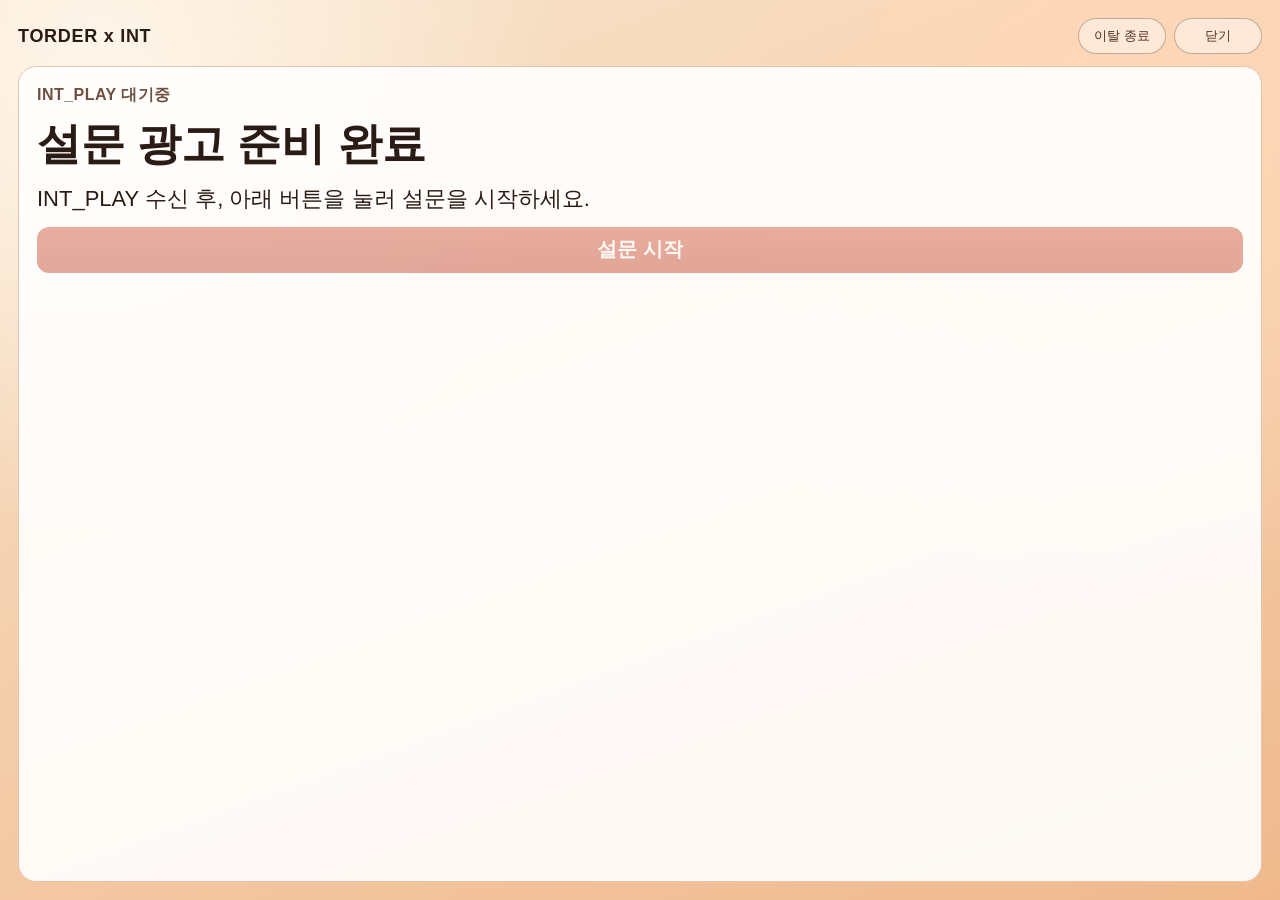
==== v1/index.html @ f09137a5 "update 0324" ====
<!doctype html>
<html lang="ko">
  <head>
    <meta charset="UTF-8" />
    <meta name="viewport" content="width=device-width, initial-scale=1.0, viewport-fit=cover" />
    <title>Torder INT Ad Player</title>
    <link rel="stylesheet" href="./style.css" />
  </head>
  <body>
    <main id="app" aria-live="polite">
      <header class="top-bar">
        <div class="brand">TORDER x INT</div>
        <div class="top-actions">
          <button id="touch-exit-btn" class="ghost-btn" type="button" aria-label="이탈 영역 터치 종료">이탈 종료</button>
          <button id="close-btn" class="ghost-btn" type="button" aria-label="광고 닫기">닫기</button>
        </div>
      </header>

      <section id="view-start" class="view active" data-view="start">
        <p class="kicker">INT_PLAY 대기중</p>
        <h1 class="title">설문 광고 준비 완료</h1>
        <p class="desc">INT_PLAY 수신 후, 아래 버튼을 눌러 설문을 시작하세요.</p>
        <button id="start-btn" class="primary-btn" type="button">설문 시작</button>
      </section>

      <section id="view-question" class="view" data-view="question">
        <p id="question-step" class="kicker">질문 1 / 3</p>
        <h2 id="question-title" class="title">질문 제목</h2>
        <div id="answer-list" class="answer-list" role="listbox" aria-label="설문 답변"></div>
      </section>

      <section id="view-result" class="view" data-view="result">
        <p class="kicker">개인화 결과</p>
        <h2 id="result-title" class="title">결과 제목</h2>
        <p id="result-body" class="desc">결과 메시지</p>
        <button id="lead-btn" class="primary-btn" type="button">신청하기</button>
      </section>

      <section id="view-lead" class="view" data-view="lead">
        <p class="kicker">리드 입력</p>
        <h2 class="title">연락처를 남겨주세요</h2>
        <form id="lead-form" novalidate>
          <label class="field-label" for="name">이름</label>
          <input id="name" name="name" class="field" type="text" autocomplete="name" required />

          <label class="field-label" for="phone">연락처</label>
          <input id="phone" name="phone" class="field" type="tel" inputmode="tel" required />

          <label class="field-label" for="age">나이</label>
          <input id="age" name="age" class="field" type="number" min="14" max="99" required />

          <label class="field-label" for="gender">성별</label>
          <select id="gender" name="gender" class="field" required>
            <option value="">선택</option>
            <option value="female">여성</option>
            <option value="male">남성</option>
            <option value="other">기타</option>
          </select>

          <label class="field-label" for="email">이메일</label>
          <input id="email" name="email" class="field" type="email" autocomplete="email" required />

          <label class="consent-row">
            <input id="consent" name="consent" type="checkbox" required />
            <span>개인정보 수집 및 이용에 동의합니다.</span>
          </label>

          <button id="submit-btn" class="primary-btn" type="submit">제출하기</button>
        </form>
      </section>
    </main>

    <script src="./app.js"></script>
  </body>
</html>
---- v1/style.css ----
html,
body {
  width: 100%;
  height: 100%;
  margin: 0;
  padding: 0;
}

:root {
  --bg-top: #f8e4cb;
  --bg-bottom: #f0b98d;
  --card-bg: rgba(255, 255, 255, 0.9);
  --ink: #2a1b14;
  --subtle: #6f5041;
  --line: #e7c5ac;
  --cta: #bf3f24;
  --cta-ink: #fff6f1;
}

* {
  box-sizing: border-box;
}

body {
  overflow: hidden;
  touch-action: manipulation;
  user-select: none;
  -webkit-user-select: none;
  font-family: "Segoe UI", "Noto Sans KR", "Apple SD Gothic Neo", "Malgun Gothic", sans-serif;
  color: var(--ink);
  background: radial-gradient(circle at 8% 8%, #fff6ea, transparent 32%),
    radial-gradient(circle at 88% 16%, #ffd7b7, transparent 34%),
    linear-gradient(160deg, var(--bg-top), var(--bg-bottom));
}

#app {
  width: 100vw;
  height: 100vh;
  display: grid;
  grid-template-rows: auto 1fr;
  gap: 12px;
  padding: clamp(12px, 2vh, 20px);
}

.top-bar {
  display: flex;
  align-items: center;
  justify-content: space-between;
}

.top-actions {
  display: flex;
  gap: 8px;
  align-items: center;
}

.brand {
  font-size: clamp(14px, 2.1vw, 18px);
  font-weight: 700;
  letter-spacing: 0.04em;
}

.ghost-btn {
  border: 1px solid rgba(85, 56, 43, 0.35);
  background: rgba(255, 255, 255, 0.45);
  color: #532f21;
  border-radius: 999px;
  min-height: 36px;
  min-width: 88px;
  cursor: pointer;
}

.view {
  display: none;
  background: var(--card-bg);
  border: 1px solid var(--line);
  border-radius: 18px;
  padding: clamp(14px, 2vh, 24px);
  align-content: start;
  align-items: start;
  gap: 12px;
  overflow: auto;
}

.view.active {
  display: grid;
}

.kicker {
  margin: 0;
  color: var(--subtle);
  font-size: clamp(12px, 2vw, 16px);
  font-weight: 600;
  letter-spacing: 0.03em;
}

.title {
  margin: 0;
  font-size: clamp(22px, 4.2vw, 44px);
  line-height: 1.2;
}

.desc {
  margin: 0;
  font-size: clamp(15px, 2.4vw, 22px);
  line-height: 1.45;
}

.answer-list {
  width: 100%;
  display: grid;
  grid-template-columns: 1fr;
  gap: 10px;
}

.answer-btn,
.primary-btn,
#submit-btn {
  min-height: 46px;
  border-radius: 12px;
  border: 0;
  cursor: pointer;
  font-size: clamp(15px, 2.2vw, 20px);
}

button:disabled {
  opacity: 0.45;
  cursor: not-allowed;
}

.answer-btn {
  background: #ffffff;
  color: #3e2318;
  border: 1px solid #e5bda0;
  text-align: left;
  padding: 0 14px;
}

.primary-btn,
#submit-btn {
  background: linear-gradient(180deg, #cc4c2f, var(--cta));
  color: var(--cta-ink);
  padding: 0 18px;
  font-weight: 700;
}

#lead-form {
  width: 100%;
  display: grid;
  grid-template-columns: 1fr;
  gap: 10px;
}

.field-label {
  font-size: 14px;
  font-weight: 600;
}

.field {
  width: 100%;
  min-height: 44px;
  border-radius: 10px;
  border: 1px solid #e2b89a;
  padding: 0 12px;
  font-size: 16px;
  background: #fff;
}

.consent-row {
  display: flex;
  gap: 8px;
  align-items: center;
  font-size: 14px;
}

@media (min-width: 720px) {
  .answer-list {
    grid-template-columns: 1fr 1fr;
  }
}
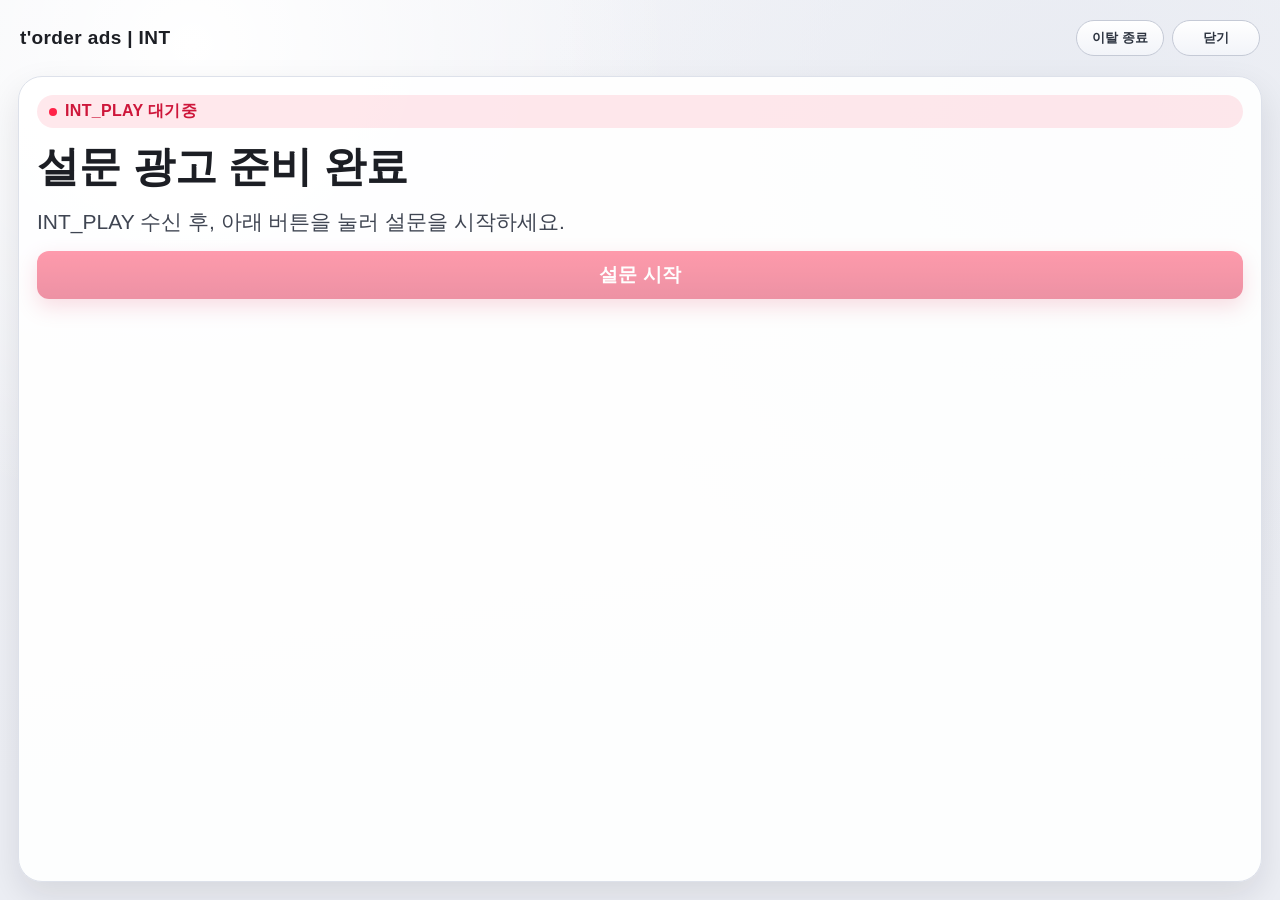
==== commit 24b2a419: "update 0237" ====
--- a/v1/index.html
+++ b/v1/index.html
@@ -9,7 +9,7 @@
   <body>
     <main id="app" aria-live="polite">
       <header class="top-bar">
-        <div class="brand">TORDER x INT</div>
+        <div class="brand">t'order ads | INT</div>
         <div class="top-actions">
           <button id="touch-exit-btn" class="ghost-btn" type="button" aria-label="이탈 영역 터치 종료">이탈 종료</button>
           <button id="close-btn" class="ghost-btn" type="button" aria-label="광고 닫기">닫기</button>
--- a/v1/style.css
+++ b/v1/style.css
@@ -7,14 +7,19 @@
 }
 
 :root {
-  --bg-top: #f8e4cb;
-  --bg-bottom: #f0b98d;
-  --card-bg: rgba(255, 255, 255, 0.9);
-  --ink: #2a1b14;
-  --subtle: #6f5041;
-  --line: #e7c5ac;
-  --cta: #bf3f24;
-  --cta-ink: #fff6f1;
+  --bg-base: #f3f4f8;
+  --bg-glow: #ffffff;
+  --surface: rgba(255, 255, 255, 0.92);
+  --surface-strong: #ffffff;
+  --ink: #1c1e24;
+  --subtle: #585d6b;
+  --line: #dde1ea;
+  --line-strong: #c5cad6;
+  --accent: #ff2348;
+  --accent-dark: #d91038;
+  --dark-chip: #2a2d37;
+  --dark-chip-ink: #eef1f8;
+  --shadow-soft: 0 14px 34px rgba(21, 24, 31, 0.1);
 }
 
 * {
@@ -26,11 +31,12 @@
   touch-action: manipulation;
   user-select: none;
   -webkit-user-select: none;
-  font-family: "Segoe UI", "Noto Sans KR", "Apple SD Gothic Neo", "Malgun Gothic", sans-serif;
+  font-family: "Pretendard", "Segoe UI", "Noto Sans KR", "Apple SD Gothic Neo", "Malgun Gothic", sans-serif;
   color: var(--ink);
-  background: radial-gradient(circle at 8% 8%, #fff6ea, transparent 32%),
-    radial-gradient(circle at 88% 16%, #ffd7b7, transparent 34%),
-    linear-gradient(160deg, var(--bg-top), var(--bg-bottom));
+  background:
+    radial-gradient(circle at 15% 5%, var(--bg-glow), transparent 35%),
+    radial-gradient(circle at 84% 15%, #e8ebf2, transparent 40%),
+    linear-gradient(170deg, var(--bg-base), #eceef4 70%);
 }
 
 #app {
@@ -46,6 +52,7 @@
   display: flex;
   align-items: center;
   justify-content: space-between;
+  padding: 2px 2px 8px;
 }
 
 .top-actions {
@@ -55,31 +62,33 @@
 }
 
 .brand {
-  font-size: clamp(14px, 2.1vw, 18px);
-  font-weight: 700;
-  letter-spacing: 0.04em;
+  font-size: clamp(15px, 2.1vw, 19px);
+  font-weight: 800;
+  letter-spacing: 0.02em;
 }
 
 .ghost-btn {
-  border: 1px solid rgba(85, 56, 43, 0.35);
-  background: rgba(255, 255, 255, 0.45);
-  color: #532f21;
+  border: 1px solid var(--line-strong);
+  background: linear-gradient(180deg, #ffffff, #f2f4f9);
+  color: #2d3440;
   border-radius: 999px;
   min-height: 36px;
   min-width: 88px;
   cursor: pointer;
+  font-weight: 700;
 }
 
 .view {
   display: none;
-  background: var(--card-bg);
+  background: var(--surface);
   border: 1px solid var(--line);
-  border-radius: 18px;
+  border-radius: 24px;
   padding: clamp(14px, 2vh, 24px);
   align-content: start;
   align-items: start;
-  gap: 12px;
+  gap: 14px;
   overflow: auto;
+  box-shadow: var(--shadow-soft);
 }
 
 .view.active {
@@ -90,20 +99,23 @@
   margin: 0;
   color: var(--subtle);
   font-size: clamp(12px, 2vw, 16px);
-  font-weight: 600;
-  letter-spacing: 0.03em;
+  font-weight: 700;
+  letter-spacing: 0.02em;
 }
 
 .title {
   margin: 0;
-  font-size: clamp(22px, 4.2vw, 44px);
-  line-height: 1.2;
+  font-size: clamp(22px, 4.2vw, 42px);
+  line-height: 1.18;
+  max-width: 18ch;
 }
 
 .desc {
   margin: 0;
-  font-size: clamp(15px, 2.4vw, 22px);
-  line-height: 1.45;
+  font-size: clamp(15px, 2.2vw, 21px);
+  line-height: 1.5;
+  color: #3f4552;
+  max-width: 52ch;
 }
 
 .answer-list {
@@ -116,11 +128,11 @@
 .answer-btn,
 .primary-btn,
 #submit-btn {
-  min-height: 46px;
+  min-height: 48px;
   border-radius: 12px;
   border: 0;
   cursor: pointer;
-  font-size: clamp(15px, 2.2vw, 20px);
+  font-size: clamp(15px, 2.1vw, 19px);
 }
 
 button:disabled {
@@ -129,19 +141,33 @@
 }
 
 .answer-btn {
-  background: #ffffff;
-  color: #3e2318;
-  border: 1px solid #e5bda0;
+  background: linear-gradient(180deg, #ffffff, #f8f9fc);
+  color: #1f2431;
+  border: 1px solid #d6dbe6;
   text-align: left;
   padding: 0 14px;
+  font-weight: 700;
+  transition: border-color 0.2s ease, box-shadow 0.2s ease, transform 0.15s ease;
+}
+
+.answer-btn:hover,
+.answer-btn:focus-visible {
+  border-color: var(--accent);
+  box-shadow: 0 0 0 3px rgba(255, 35, 72, 0.12);
+}
+
+.answer-btn:active {
+  transform: translateY(1px);
 }
 
 .primary-btn,
 #submit-btn {
-  background: linear-gradient(180deg, #cc4c2f, var(--cta));
-  color: var(--cta-ink);
+  background: linear-gradient(180deg, var(--accent), var(--accent-dark));
+  color: #ffffff;
   padding: 0 18px;
-  font-weight: 700;
+  font-weight: 800;
+  letter-spacing: 0.01em;
+  box-shadow: 0 8px 20px rgba(217, 16, 56, 0.3);
 }
 
 #lead-form {
@@ -153,17 +179,25 @@
 
 .field-label {
   font-size: 14px;
-  font-weight: 600;
+  font-weight: 700;
+  color: #2f3441;
 }
 
 .field {
   width: 100%;
   min-height: 44px;
   border-radius: 10px;
-  border: 1px solid #e2b89a;
+  border: 1px solid #d3d9e5;
   padding: 0 12px;
   font-size: 16px;
-  background: #fff;
+  background: var(--surface-strong);
+  color: #202533;
+}
+
+.field:focus {
+  outline: none;
+  border-color: var(--accent);
+  box-shadow: 0 0 0 3px rgba(255, 35, 72, 0.14);
 }
 
 .consent-row {
@@ -171,6 +205,35 @@
   gap: 8px;
   align-items: center;
   font-size: 14px;
+  color: #3a404c;
+}
+
+#view-result {
+  background:
+    radial-gradient(circle at 84% 12%, rgba(255, 35, 72, 0.08), transparent 35%),
+    linear-gradient(180deg, #ffffff, #f8f9fc);
+}
+
+#view-start .kicker,
+#view-result .kicker,
+#view-lead .kicker {
+  display: inline-flex;
+  align-items: center;
+  gap: 8px;
+  background: rgba(255, 35, 72, 0.1);
+  color: #ce163a;
+  padding: 6px 12px;
+  border-radius: 999px;
+}
+
+#view-start .kicker::before,
+#view-result .kicker::before,
+#view-lead .kicker::before {
+  content: "";
+  width: 8px;
+  height: 8px;
+  border-radius: 999px;
+  background: var(--accent);
 }
 
 @media (min-width: 720px) {
